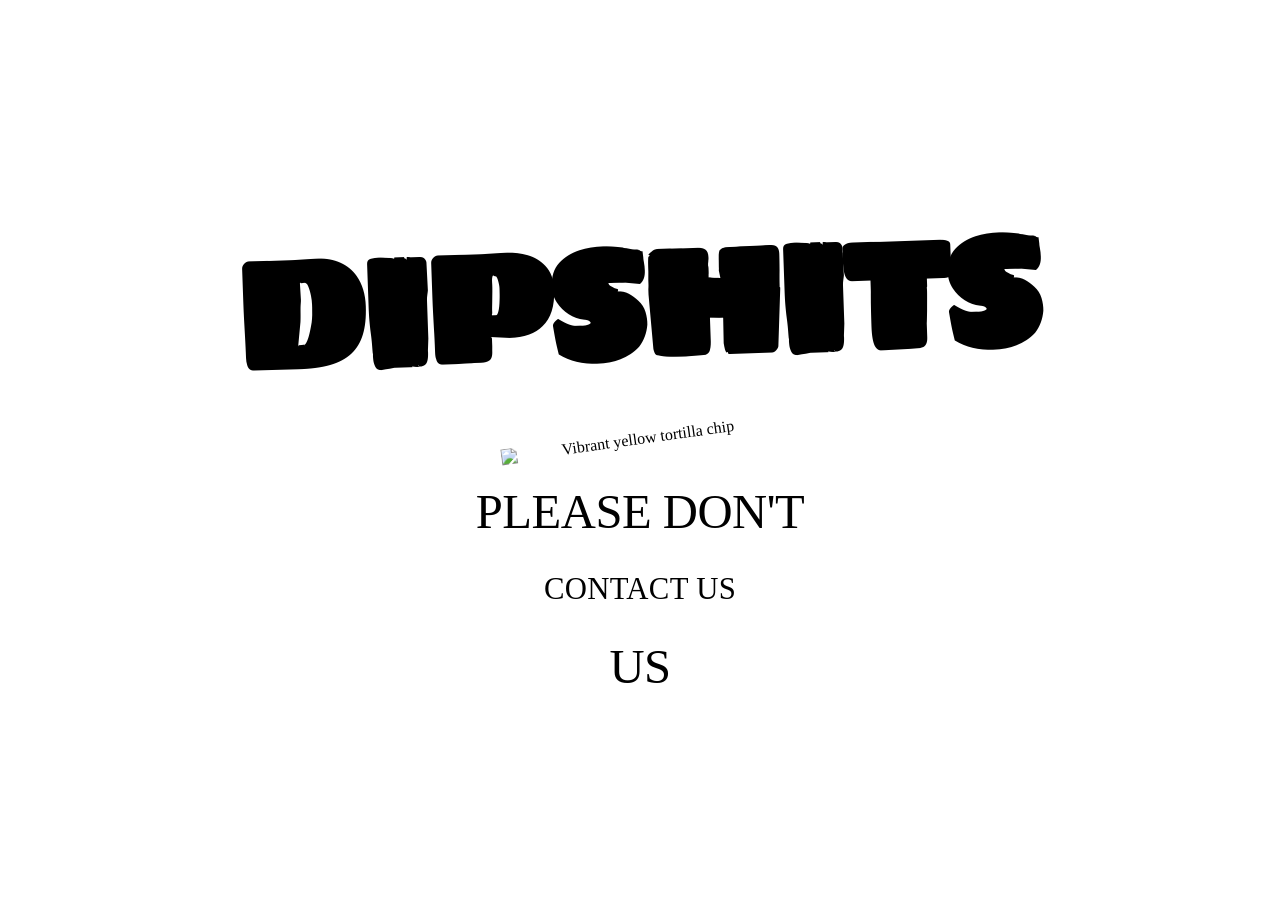
==== index.html @ 11ea6ac9 "Add placeholder website index.html Co-Authored-By: Claude Sonnet 4.6 <noreply@anthropic.com>" ====
<!doctype html>
<html lang="en">
<head>
<meta charset="utf-8">
<title>Dipshits — please don't contact us</title>
<meta name="viewport" content="width=device-width, initial-scale=1">
<link rel="stylesheet" href="colors_and_type.css">
<link rel="preconnect" href="https://fonts.googleapis.com">
<link rel="preconnect" href="https://fonts.gstatic.com" crossorigin>
<link href="https://fonts.googleapis.com/css2?family=Sigmar&display=swap" rel="stylesheet">
<style>
  * { box-sizing: border-box; }
  html, body { margin: 0; height: 100%; }
  body {
    background: var(--hot-pink);
    /* subtle halftone dot pattern in yellow on top of pink for vibrance */
    background-image: radial-gradient(var(--electric-yellow) 12%, transparent 14%);
    background-size: 36px 36px;
    color: var(--ink);
    font-family: var(--font-body);
    overflow: hidden;
  }

  .stage {
    min-height: 100vh;
    display: grid;
    grid-template-rows: 1fr auto auto auto 1fr auto;
    align-items: center;
    justify-items: center;
    padding: 48px 24px 0;
    text-align: center;
    position: relative;
  }

  /* DIPSHITS wordmark */
  .wm {
    font-family: 'Sigmar', 'Bagel Fat One', system-ui, sans-serif;
    font-size: clamp(64px, 12vw, 180px);
    line-height: 0.95;
    letter-spacing: 0.005em;
    margin: 0;
    color: var(--electric-yellow);
    text-shadow:
      6px 6px 0 var(--ink),
      12px 12px 0 var(--royal-blue);
    transform: rotate(-2deg);
  }

  /* chip illustration — yellow with chunky outline + offset shadow */
  .chip {
    margin: 6vh 0 4vh;
    width: clamp(180px, 22vw, 280px);
    height: auto;
    filter: drop-shadow(6px 6px 0 var(--ink));
    transform: rotate(-8deg);
    animation: bob 4s ease-in-out infinite;
  }
  @keyframes bob {
    0%, 100% { transform: rotate(-8deg) translateY(0); }
    50%      { transform: rotate(-6deg) translateY(-10px); }
  }

  /* copy block */
  .line {
    font-family: var(--font-display);
    font-size: clamp(28px, 3.8vw, 56px);
    text-transform: uppercase;
    letter-spacing: -0.01em;
    color: var(--tortilla);
    text-shadow: 3px 3px 0 var(--ink);
    margin: 0;
  }

  .btn {
    margin: 18px 0;
    font-family: var(--font-display);
    font-size: clamp(20px, 2.4vw, 36px);
    text-transform: uppercase;
    letter-spacing: 0.01em;
    color: var(--ink);
    background: var(--electric-yellow);
    border: 4px solid var(--ink);
    border-radius: 999px;
    padding: 14px 32px;
    cursor: pointer;
    box-shadow: 6px 6px 0 var(--ink);
    transition: transform 160ms cubic-bezier(0.34, 1.56, 0.64, 1), box-shadow 160ms;
    text-decoration: none;
    display: inline-block;
  }
  .btn:hover {
    transform: translate(-2px, -2px) rotate(-2deg);
    box-shadow: 9px 9px 0 var(--ink);
  }
  .btn:active {
    transform: translate(4px, 4px);
    box-shadow: 0 0 0 var(--ink);
  }

  /* serape stripe footer */
  .serape {
    width: 100%;
    height: 22px;
    background: repeating-linear-gradient(90deg,
      var(--mango) 0 40px,
      var(--electric-yellow) 40px 80px,
      var(--lime) 80px 120px,
      var(--royal-blue) 120px 160px,
      var(--hot-pink) 160px 200px,
      var(--grape) 200px 240px);
    border-top: 4px solid var(--ink);
    grid-row: 6;
    align-self: end;
    justify-self: stretch;
  }

  /* tiny floating stickers for vibrance */
  .sticker {
    position: absolute;
    width: 110px; height: 110px; border-radius: 999px;
    border: 4px solid var(--ink); box-shadow: 5px 5px 0 var(--ink);
    display: flex; align-items: center; justify-content: center; text-align: center;
    font-family: var(--font-display); text-transform: uppercase;
    font-size: 18px; line-height: 0.95;
  }
  .sticker.tl { top: 36px; left: 36px; background: var(--lime); color: var(--ink); transform: rotate(-12deg); }
  .sticker.tr { top: 36px; right: 36px; background: var(--royal-blue); color: var(--electric-yellow); transform: rotate(10deg); }
</style>
</head>
<body data-screen-label="Placeholder — landing">
  <div class="stage">
    <div></div>

    <h1 class="wm">DIPSHITS</h1>

    <img class="chip" src="assets/chip-illustration.svg" alt="Vibrant yellow tortilla chip"/>

    <div>
      <p class="line">Please don't</p>
      <a class="btn" href="mailto:hi@dipshits.party">Contact us</a>
      <p class="line">us</p>
    </div>

    <div></div>

    <div class="serape"></div>
  </div>
</body>
</html>
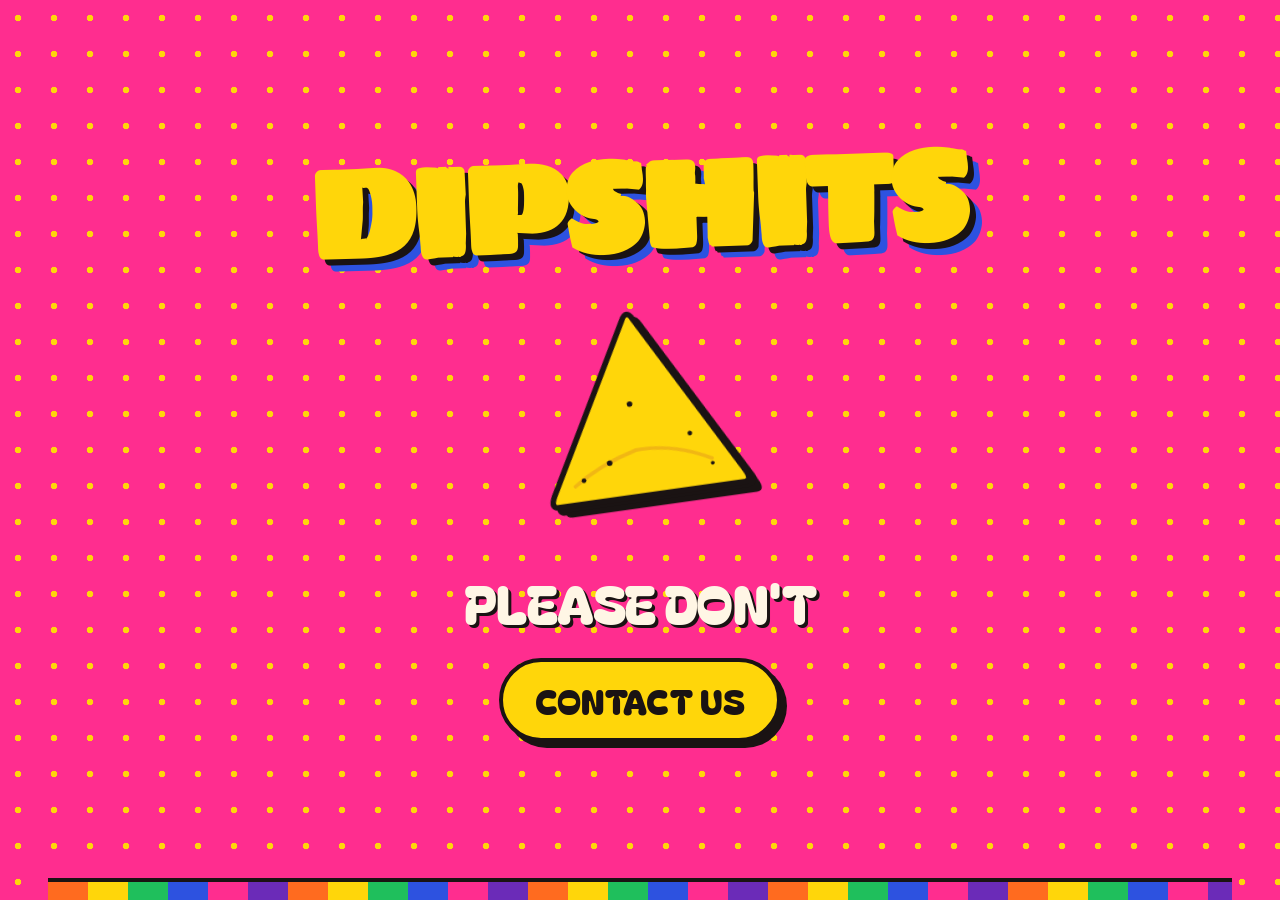
==== commit 97bac013: "Add contact form overlay, design system, and responsive layout - Full-screen contact form overlay wi" ====
--- a/index.html
+++ b/index.html
@@ -4,30 +4,28 @@
 <meta charset="utf-8">
 <title>Dipshits — please don't contact us</title>
 <meta name="viewport" content="width=device-width, initial-scale=1">
-<link rel="stylesheet" href="colors_and_type.css">
+<link rel="stylesheet" href="dipshits-design-system/tokens.css">
 <link rel="preconnect" href="https://fonts.googleapis.com">
 <link rel="preconnect" href="https://fonts.gstatic.com" crossorigin>
 <link href="https://fonts.googleapis.com/css2?family=Sigmar&display=swap" rel="stylesheet">
 <style>
   * { box-sizing: border-box; }
-  html, body { margin: 0; height: 100%; }
+  html, body { margin: 0; }
   body {
     background: var(--hot-pink);
-    /* subtle halftone dot pattern in yellow on top of pink for vibrance */
     background-image: radial-gradient(var(--electric-yellow) 12%, transparent 14%);
     background-size: 36px 36px;
     color: var(--ink);
     font-family: var(--font-body);
-    overflow: hidden;
   }
 
   .stage {
-    min-height: 100vh;
+    min-height: 100svh;
     display: grid;
-    grid-template-rows: 1fr auto auto auto 1fr auto;
+    grid-template-rows: 1fr auto auto auto minmax(32px, 1fr) auto;
     align-items: center;
     justify-items: center;
-    padding: 48px 24px 0;
+    padding: clamp(16px, 3vh, 40px) clamp(16px, 5vw, 48px) 0;
     text-align: center;
     position: relative;
   }
@@ -35,21 +33,22 @@
   /* DIPSHITS wordmark */
   .wm {
     font-family: 'Sigmar', 'Bagel Fat One', system-ui, sans-serif;
-    font-size: clamp(64px, 12vw, 180px);
+    font-size: clamp(52px, min(12vw, 14vh), 160px);
     line-height: 0.95;
     letter-spacing: 0.005em;
     margin: 0;
     color: var(--electric-yellow);
     text-shadow:
-      6px 6px 0 var(--ink),
-      12px 12px 0 var(--royal-blue);
+      4px 4px 0 var(--ink),
+      8px 8px 0 var(--royal-blue);
     transform: rotate(-2deg);
   }
 
-  /* chip illustration — yellow with chunky outline + offset shadow */
+  /* chip illustration */
   .chip {
-    margin: 6vh 0 4vh;
-    width: clamp(180px, 22vw, 280px);
+    margin: clamp(8px, 2vh, 20px) 0 clamp(10px, 2.5vh, 24px);
+    width: clamp(120px, 28vw, 260px);
+    max-height: clamp(140px, 30vh, 260px);
     height: auto;
     filter: drop-shadow(6px 6px 0 var(--ink));
     transform: rotate(-8deg);
@@ -63,7 +62,7 @@
   /* copy block */
   .line {
     font-family: var(--font-display);
-    font-size: clamp(28px, 3.8vw, 56px);
+    font-size: clamp(22px, min(5vw, 7vh), 52px);
     text-transform: uppercase;
     letter-spacing: -0.01em;
     color: var(--tortilla);
@@ -72,16 +71,16 @@
   }
 
   .btn {
-    margin: 18px 0;
+    margin: clamp(10px, 2vh, 18px) 0;
     font-family: var(--font-display);
-    font-size: clamp(20px, 2.4vw, 36px);
+    font-size: clamp(18px, min(3vw, 4.5vh), 34px);
     text-transform: uppercase;
     letter-spacing: 0.01em;
     color: var(--ink);
     background: var(--electric-yellow);
     border: 4px solid var(--ink);
     border-radius: 999px;
-    padding: 14px 32px;
+    padding: clamp(10px, 1.5vh, 14px) clamp(20px, 3vw, 32px);
     cursor: pointer;
     box-shadow: 6px 6px 0 var(--ink);
     transition: transform 160ms cubic-bezier(0.34, 1.56, 0.64, 1), box-shadow 160ms;
@@ -114,17 +113,207 @@
     justify-self: stretch;
   }
 
-  /* tiny floating stickers for vibrance */
+  /* stickers — hidden on small screens to avoid overlap */
   .sticker {
+    display: none;
     position: absolute;
-    width: 110px; height: 110px; border-radius: 999px;
-    border: 4px solid var(--ink); box-shadow: 5px 5px 0 var(--ink);
-    display: flex; align-items: center; justify-content: center; text-align: center;
-    font-family: var(--font-display); text-transform: uppercase;
-    font-size: 18px; line-height: 0.95;
-  }
-  .sticker.tl { top: 36px; left: 36px; background: var(--lime); color: var(--ink); transform: rotate(-12deg); }
-  .sticker.tr { top: 36px; right: 36px; background: var(--royal-blue); color: var(--electric-yellow); transform: rotate(10deg); }
+    border-radius: 999px;
+    border: 4px solid var(--ink);
+    box-shadow: 5px 5px 0 var(--ink);
+    align-items: center;
+    justify-content: center;
+    text-align: center;
+    font-family: var(--font-display);
+    text-transform: uppercase;
+    line-height: 0.95;
+  }
+  .sticker.tl { background: var(--lime); color: var(--ink); transform: rotate(-12deg); }
+  .sticker.tr { background: var(--royal-blue); color: var(--electric-yellow); transform: rotate(10deg); }
+
+  /* --- Breakpoints --- */
+
+  /* Tablet: 640px+ */
+  @media (min-width: 640px) {
+    .wm {
+      text-shadow:
+        6px 6px 0 var(--ink),
+        12px 12px 0 var(--royal-blue);
+    }
+    .sticker {
+      display: flex;
+      width: 88px; height: 88px;
+      font-size: 14px;
+    }
+    .sticker.tl { top: 24px; left: 24px; }
+    .sticker.tr { top: 24px; right: 24px; }
+  }
+
+  /* Desktop: 1024px+ */
+  @media (min-width: 1024px) {
+    .sticker {
+      width: 110px; height: 110px;
+      font-size: 18px;
+    }
+    .sticker.tl { top: 36px; left: 36px; }
+    .sticker.tr { top: 36px; right: 36px; }
+  }
+
+  /* Large desktop: 1440px+ */
+  @media (min-width: 1440px) {
+    .sticker {
+      width: 130px; height: 130px;
+      font-size: 20px;
+    }
+    .sticker.tl { top: 48px; left: 48px; }
+    .sticker.tr { top: 48px; right: 48px; }
+  }
+
+  @media (prefers-reduced-motion: reduce) {
+    .chip { animation: none; }
+  }
+
+  /* ---- Contact overlay ---- */
+  .contact-overlay {
+    position: fixed;
+    inset: 0;
+    z-index: 100;
+    background: var(--tortilla);
+    background-image: radial-gradient(var(--hot-pink) 10%, transparent 12%);
+    background-size: 28px 28px;
+    display: flex;
+    flex-direction: column;
+    opacity: 0;
+    pointer-events: none;
+    transform: translateY(16px);
+    transition: opacity 260ms var(--ease-out, cubic-bezier(0.16,1,0.3,1)),
+                transform 260ms var(--ease-out, cubic-bezier(0.16,1,0.3,1));
+  }
+  .contact-overlay.is-open {
+    opacity: 1;
+    pointer-events: auto;
+    transform: translateY(0);
+  }
+
+  .contact-inner {
+    flex: 1;
+    display: flex;
+    align-items: center;
+    justify-content: center;
+    padding: clamp(64px, 8vw, 96px) clamp(24px, 6vw, 80px) clamp(24px, 4vh, 48px);
+    overflow-y: auto;
+    position: relative;
+  }
+
+  .overlay-close {
+    position: absolute;
+    top: 20px;
+    right: 20px;
+    width: 52px;
+    height: 52px;
+    border-radius: 999px;
+    border: 3px solid var(--ink);
+    background: var(--electric-yellow);
+    color: var(--ink);
+    font-size: 20px;
+    cursor: pointer;
+    box-shadow: 3px 3px 0 var(--ink);
+    display: flex;
+    align-items: center;
+    justify-content: center;
+    transition: transform 140ms cubic-bezier(0.34,1.56,0.64,1), box-shadow 140ms;
+  }
+  .overlay-close:hover {
+    transform: translate(-1px,-1px) rotate(-10deg);
+    box-shadow: 5px 5px 0 var(--ink);
+  }
+  .overlay-close:active {
+    transform: translate(2px,2px);
+    box-shadow: 0 0 0 var(--ink);
+  }
+
+  .contact-content {
+    width: 100%;
+    max-width: 500px;
+  }
+
+  .form-eyebrow {
+    font-family: 'Caveat Brush', cursive;
+    font-size: clamp(22px, 4vw, 38px);
+    color: var(--hot-pink);
+    transform: rotate(-3deg);
+    transform-origin: left;
+    display: inline-block;
+    margin: 0 0 2px;
+    line-height: 1;
+  }
+  .form-title {
+    font-family: 'Sigmar', 'Bagel Fat One', system-ui, sans-serif;
+    font-size: clamp(44px, min(10vw, 12vh), 96px);
+    line-height: 0.95;
+    color: var(--ink);
+    text-shadow: 4px 4px 0 var(--royal-blue);
+    transform: rotate(-1deg);
+    margin: 0 0 clamp(20px, 4vh, 36px);
+  }
+
+  .contact-form {
+    display: flex;
+    flex-direction: column;
+    gap: clamp(12px, 2vh, 20px);
+  }
+  .field { display: flex; flex-direction: column; gap: 6px; }
+  .field-label {
+    font-family: 'Space Grotesk', system-ui, sans-serif;
+    font-weight: 700;
+    font-size: 13px;
+    letter-spacing: 0.1em;
+    text-transform: uppercase;
+    color: var(--ink);
+  }
+  .field-input {
+    font-family: 'DM Sans', system-ui, sans-serif;
+    font-size: 16px;
+    color: var(--ink);
+    background: #fff;
+    border: 3px solid var(--ink);
+    border-radius: 12px;
+    padding: 12px 16px;
+    width: 100%;
+    outline: none;
+    box-shadow: 3px 3px 0 var(--ink);
+    transition: border-color 140ms, box-shadow 140ms;
+    -webkit-appearance: none;
+    appearance: none;
+  }
+  .field-input::placeholder { color: var(--ink-soft, #3B2A2A); opacity: 0.5; }
+  .field-input:focus {
+    border-color: var(--royal-blue);
+    box-shadow: 3px 3px 0 var(--royal-blue);
+  }
+  .field-textarea {
+    resize: vertical;
+    min-height: clamp(90px, 16vh, 140px);
+  }
+  .form-submit { margin-top: clamp(4px, 1vh, 8px); }
+
+  .form-success {
+    text-align: center;
+    padding: clamp(24px, 6vh, 56px) 0;
+  }
+  .success-title {
+    font-family: 'Sigmar', 'Bagel Fat One', system-ui, sans-serif;
+    font-size: clamp(56px, min(14vw, 16vh), 120px);
+    color: var(--lime);
+    text-shadow: 4px 4px 0 var(--ink);
+    margin: 0 0 8px;
+    line-height: 1;
+  }
+  .success-body {
+    font-family: 'DM Sans', system-ui, sans-serif;
+    font-size: clamp(16px, 2.5vw, 20px);
+    color: var(--ink);
+    margin: 0 0 clamp(20px, 4vh, 32px);
+  }
 </style>
 </head>
 <body data-screen-label="Placeholder — landing">
@@ -133,17 +322,107 @@
 
     <h1 class="wm">DIPSHITS</h1>
 
-    <img class="chip" src="assets/chip-illustration.svg" alt="Vibrant yellow tortilla chip"/>
+    <img class="chip" src="dipshits-design-system/assets/smiley-shades.svg" alt="Vibrant yellow tortilla chip"/>
 
     <div>
       <p class="line">Please don't</p>
-      <a class="btn" href="mailto:hi@dipshits.party">Contact us</a>
-      <p class="line">us</p>
+      <button class="btn" id="openContact">Contact us</button>
     </div>
 
     <div></div>
 
     <div class="serape"></div>
   </div>
+  <div class="contact-overlay" id="contactOverlay" role="dialog" aria-modal="true" aria-hidden="true" aria-label="Contact form">
+    <div class="contact-inner">
+      <button class="overlay-close" id="overlayClose" aria-label="Close">✕</button>
+
+      <div class="contact-content">
+        <p class="form-eyebrow">say hi to</p>
+        <h2 class="form-title">DIPSHITS</h2>
+
+        <form class="contact-form" id="contactForm" action="https://formspree.io/f/maqkyvwr" method="POST">
+          <div class="field">
+            <label class="field-label" for="cf-name">Name</label>
+            <input class="field-input" type="text" id="cf-name" name="name" required placeholder="Your name">
+          </div>
+          <div class="field">
+            <label class="field-label" for="cf-email">Your email</label>
+            <input class="field-input" type="email" id="cf-email" name="email" required placeholder="you@example.com">
+          </div>
+          <div class="field">
+            <label class="field-label" for="cf-request">Your request</label>
+            <textarea class="field-input field-textarea" id="cf-request" name="request" required placeholder="What's on your mind?"></textarea>
+          </div>
+          <button type="submit" class="btn form-submit">Send it →</button>
+        </form>
+
+        <div class="form-success" id="formSuccess" hidden>
+          <p class="success-title">GOT IT.</p>
+          <p class="success-body">We'll be in touch — or we won't. Either way, respect.</p>
+          <button class="btn" id="closeSuccess">Back to business</button>
+        </div>
+      </div>
+    </div>
+    <div class="serape"></div>
+  </div>
+
+  <script>
+    const overlay    = document.getElementById('contactOverlay');
+    const openBtn    = document.getElementById('openContact');
+    const closeBtn   = document.getElementById('overlayClose');
+    const form       = document.getElementById('contactForm');
+    const successMsg = document.getElementById('formSuccess');
+    const closeSuccess = document.getElementById('closeSuccess');
+
+    function openOverlay() {
+      overlay.classList.add('is-open');
+      overlay.setAttribute('aria-hidden', 'false');
+      overlay.querySelector('input').focus();
+    }
+
+    function closeOverlay() {
+      overlay.classList.remove('is-open');
+      overlay.setAttribute('aria-hidden', 'true');
+      openBtn.focus();
+    }
+
+    openBtn.addEventListener('click', openOverlay);
+    closeBtn.addEventListener('click', closeOverlay);
+    closeSuccess.addEventListener('click', () => {
+      form.reset();
+      form.hidden = false;
+      successMsg.hidden = true;
+      closeOverlay();
+    });
+
+    document.addEventListener('keydown', e => {
+      if (e.key === 'Escape' && overlay.classList.contains('is-open')) closeOverlay();
+    });
+
+    form.addEventListener('submit', async e => {
+      e.preventDefault();
+      const submitBtn = form.querySelector('[type="submit"]');
+      submitBtn.textContent = 'Sending…';
+      submitBtn.disabled = true;
+      try {
+        const res = await fetch(form.action, {
+          method: 'POST',
+          body: new FormData(form),
+          headers: { Accept: 'application/json' }
+        });
+        if (res.ok) {
+          form.hidden = true;
+          successMsg.hidden = false;
+        } else {
+          submitBtn.textContent = 'Try again →';
+          submitBtn.disabled = false;
+        }
+      } catch {
+        submitBtn.textContent = 'Try again →';
+        submitBtn.disabled = false;
+      }
+    });
+  </script>
 </body>
 </html>
--- a/dipshits-design-system/tokens.css
+++ b/dipshits-design-system/tokens.css
@@ -0,0 +1,385 @@
+/* ============================================================
+   DIPSHITS — Design Tokens + Utility Classes
+   Drop into any project: <link rel="stylesheet" href="tokens.css"/>
+   ============================================================ */
+
+/* Google Fonts */
+@import url('https://fonts.googleapis.com/css2?family=Bagel+Fat+One&family=Caveat+Brush&family=Space+Grotesk:wght@400;500;600;700&family=DM+Sans:wght@400;500;600;700&display=swap');
+
+:root {
+  /* ----- COLOR — saturated party palette ----- */
+  --hot-pink:        #FF2D8F;
+  --electric-yellow: #FFD60A;
+  --lime:            #1FBF5C;
+  --royal-blue:      #2D52E0;
+  --salsa-red:       #E8222B;
+  --grape:           #6B2BB8;
+  --mango:           #FF6B1F;
+  --mint:            #14C4B9;
+
+  /* Neutrals — warm, edible */
+  --tortilla:        #FFF6E5; /* default page bg */
+  --tortilla-deep:   #F5E6C8;
+  --queso:           #FFE9A8;
+  --ink:             #1A1313; /* warm near-black */
+  --ink-soft:        #3B2A2A;
+  --paper:           #FFFFFF; /* rare, contrast moments only */
+  --smoke:           #2A2020;
+
+  /* Semantic mapping */
+  --bg:              var(--tortilla);
+  --bg-alt:          var(--tortilla-deep);
+  --bg-loud:         var(--hot-pink);
+  --fg:              var(--ink);
+  --fg-soft:         var(--ink-soft);
+  --fg-on-loud:      var(--tortilla);
+  --border:          var(--ink);
+  --border-soft:     rgba(26, 19, 19, 0.15);
+
+  --success:         var(--lime);
+  --warning:         var(--mango);
+  --danger:          var(--salsa-red);
+  --info:            var(--royal-blue);
+
+  /* ----- TYPE ----- */
+  --font-display:  'Bagel Fat One', 'Bowlby One', system-ui, sans-serif;
+  --font-script:   'Caveat Brush', 'Caveat', cursive;
+  --font-subhead:  'Space Grotesk', 'Inter', system-ui, sans-serif;
+  --font-body:     'DM Sans', system-ui, sans-serif;
+  --font-mono:     ui-monospace, 'JetBrains Mono', 'SF Mono', monospace;
+
+  --fs-mega:    clamp(72px, 12vw, 180px);
+  --fs-display: clamp(48px, 7vw, 112px);
+  --fs-h1:      clamp(40px, 5vw, 72px);
+  --fs-h2:      clamp(28px, 3.4vw, 48px);
+  --fs-h3:      clamp(22px, 2.4vw, 32px);
+  --fs-h4:      20px;
+  --fs-lg:      18px;
+  --fs-body:    16px;
+  --fs-sm:      14px;
+  --fs-xs:      12px;
+  --fs-script:  clamp(32px, 4vw, 56px);
+
+  --lh-tight:   0.95;
+  --lh-snug:    1.1;
+  --lh-normal:  1.45;
+  --lh-loose:   1.65;
+
+  --ls-tight:   -0.02em;
+  --ls-normal:  0;
+  --ls-wide:    0.04em;
+  --ls-mega:    0.08em;
+
+  --fw-regular: 400;
+  --fw-medium:  500;
+  --fw-bold:    700;
+
+  /* ----- SPACING — 4px base ----- */
+  --s-0:  0;
+  --s-1:  4px;
+  --s-2:  8px;
+  --s-3:  12px;
+  --s-4:  16px;
+  --s-5:  24px;
+  --s-6:  32px;
+  --s-7:  48px;
+  --s-8:  64px;
+  --s-9:  96px;
+  --s-10: 128px;
+
+  /* ----- RADII — bold by default ----- */
+  --r-xs:   6px;
+  --r-sm:   10px;
+  --r-md:   12px;  /* default */
+  --r-lg:   20px;  /* cards */
+  --r-xl:   32px;  /* big cards / heroes */
+  --r-full: 999px; /* pills, stickers */
+
+  /* ----- SHADOWS — chunky hard offset ----- */
+  --shadow-chunk-sm:     3px 3px 0 var(--ink);
+  --shadow-chunk:        6px 6px 0 var(--ink);
+  --shadow-chunk-lg:    10px 10px 0 var(--ink);
+  --shadow-chunk-pink:   6px 6px 0 var(--hot-pink);
+  --shadow-chunk-blue:   6px 6px 0 var(--royal-blue);
+  --shadow-chunk-yellow: 6px 6px 0 var(--electric-yellow);
+  --shadow-soft:         0 12px 28px -8px rgba(26, 19, 19, 0.25); /* photography only */
+
+  /* ----- BORDERS ----- */
+  --bw-1: 1px;
+  --bw-2: 2px;
+  --bw-3: 3px; /* default chunky */
+  --bw-4: 4px;
+  --bw-6: 6px;
+
+  /* ----- MOTION ----- */
+  --dur-fast:    140ms;
+  --dur:         220ms;
+  --dur-slow:    420ms;
+  --ease-bounce: cubic-bezier(0.34, 1.56, 0.64, 1);
+  --ease-snappy: cubic-bezier(0.2, 0.9, 0.3, 1.2);
+  --ease-out:    cubic-bezier(0.16, 1, 0.3, 1);
+
+  /* ----- LAYOUT ----- */
+  --maxw:   1240px;
+  --gutter: 32px;
+}
+
+/* ============================================================
+   BASE
+   ============================================================ */
+html, body {
+  background: var(--bg);
+  color: var(--fg);
+  font-family: var(--font-body);
+  font-size: var(--fs-body);
+  line-height: var(--lh-normal);
+}
+
+a {
+  color: var(--hot-pink);
+  text-decoration: underline;
+  text-decoration-thickness: 2px;
+  text-underline-offset: 3px;
+}
+a:hover { color: var(--royal-blue); }
+
+::selection {
+  background: var(--electric-yellow);
+  color: var(--ink);
+}
+
+/* ============================================================
+   TYPE — apply as classes
+   ============================================================ */
+.ds-mega {
+  font-family: var(--font-display);
+  font-size: var(--fs-mega);
+  line-height: var(--lh-tight);
+  letter-spacing: var(--ls-tight);
+  text-transform: uppercase;
+  color: var(--fg);
+  margin: 0;
+}
+.ds-display {
+  font-family: var(--font-display);
+  font-size: var(--fs-display);
+  line-height: var(--lh-tight);
+  letter-spacing: var(--ls-tight);
+  text-transform: uppercase;
+  color: var(--fg);
+  margin: 0;
+}
+.ds-h1 {
+  font-family: var(--font-display);
+  font-size: var(--fs-h1);
+  line-height: var(--lh-snug);
+  letter-spacing: var(--ls-tight);
+  text-transform: uppercase;
+  margin: 0;
+}
+.ds-h2 {
+  font-family: var(--font-display);
+  font-size: var(--fs-h2);
+  line-height: var(--lh-snug);
+  text-transform: uppercase;
+  margin: 0;
+}
+.ds-h3 {
+  font-family: var(--font-subhead);
+  font-size: var(--fs-h3);
+  font-weight: 700;
+  line-height: var(--lh-snug);
+  letter-spacing: var(--ls-tight);
+  margin: 0;
+}
+.ds-h4 {
+  font-family: var(--font-subhead);
+  font-size: var(--fs-h4);
+  font-weight: 700;
+  line-height: var(--lh-snug);
+  margin: 0;
+}
+.ds-script {
+  font-family: var(--font-script);
+  font-size: var(--fs-script);
+  line-height: var(--lh-snug);
+  color: var(--hot-pink);
+  font-weight: 400;
+  letter-spacing: 0.01em;
+  display: inline-block;
+  transform: rotate(-3deg);
+  transform-origin: left;
+}
+.ds-eyebrow {
+  font-family: var(--font-subhead);
+  font-size: var(--fs-sm);
+  font-weight: 700;
+  letter-spacing: var(--ls-mega);
+  text-transform: uppercase;
+  color: var(--fg-soft);
+}
+.ds-body {
+  font-family: var(--font-body);
+  font-size: var(--fs-body);
+  line-height: var(--lh-normal);
+  color: var(--fg);
+}
+.ds-body-lg {
+  font-family: var(--font-body);
+  font-size: var(--fs-lg);
+  line-height: var(--lh-normal);
+  color: var(--fg);
+}
+.ds-small {
+  font-family: var(--font-body);
+  font-size: var(--fs-sm);
+  line-height: var(--lh-normal);
+  color: var(--fg-soft);
+}
+.ds-caption {
+  font-family: var(--font-subhead);
+  font-size: var(--fs-xs);
+  font-weight: 600;
+  letter-spacing: var(--ls-wide);
+  text-transform: uppercase;
+  color: var(--fg-soft);
+}
+.ds-mono {
+  font-family: var(--font-mono);
+  font-size: var(--fs-sm);
+  line-height: var(--lh-normal);
+}
+
+/* ============================================================
+   COMPONENT UTILITIES — minimal drop-in classes
+   ============================================================ */
+
+/* ----- Button: pill + chunky shadow ----- */
+.ds-button {
+  font-family: var(--font-display);
+  text-transform: uppercase;
+  letter-spacing: 0.02em;
+  font-size: 18px;
+  padding: 12px 24px;
+  border: var(--bw-3) solid var(--ink);
+  border-radius: var(--r-full);
+  background: var(--hot-pink);
+  color: var(--tortilla);
+  box-shadow: 5px 5px 0 var(--ink);
+  cursor: pointer;
+  display: inline-flex;
+  align-items: center;
+  gap: 8px;
+  line-height: 1;
+  text-decoration: none;
+  white-space: nowrap;
+  transition: transform var(--dur-fast) var(--ease-bounce), box-shadow var(--dur-fast);
+}
+.ds-button:hover {
+  transform: translate(-1px, -1px) rotate(-1deg);
+  box-shadow: 7px 7px 0 var(--ink);
+}
+.ds-button:active {
+  transform: translate(3px, 3px) rotate(0);
+  box-shadow: 0 0 0 var(--ink);
+}
+.ds-button--sm { font-size: 14px; padding: 8px 16px; box-shadow: 3px 3px 0 var(--ink); }
+.ds-button--lg { font-size: 24px; padding: 16px 36px; box-shadow: 6px 6px 0 var(--ink); }
+.ds-button--primary   { background: var(--hot-pink);        color: var(--tortilla); }
+.ds-button--secondary { background: var(--royal-blue);      color: var(--tortilla); }
+.ds-button--yellow    { background: var(--electric-yellow); color: var(--ink); }
+.ds-button--ghost     { background: var(--tortilla);        color: var(--ink); }
+
+/* ----- Card: cereal-box-cutout feel ----- */
+.ds-card {
+  background: var(--tortilla);
+  border: var(--bw-3) solid var(--ink);
+  border-radius: var(--r-lg);
+  box-shadow: var(--shadow-chunk);
+  padding: var(--s-6);
+}
+.ds-card--pink   { box-shadow: var(--shadow-chunk-pink); }
+.ds-card--blue   { box-shadow: var(--shadow-chunk-blue); }
+.ds-card--yellow { box-shadow: var(--shadow-chunk-yellow); }
+
+/* ----- Pill / tag ----- */
+.ds-pill {
+  font-family: var(--font-subhead);
+  font-weight: 700;
+  font-size: 12px;
+  letter-spacing: 0.12em;
+  text-transform: uppercase;
+  padding: 5px 12px;
+  border: 2.5px solid var(--ink);
+  border-radius: var(--r-full);
+  color: var(--ink);
+  background: var(--tortilla);
+  display: inline-block;
+  line-height: 1.2;
+  white-space: nowrap;
+}
+
+/* ----- Sticker: round, tilted ----- */
+.ds-sticker {
+  --bg: var(--salsa-red);
+  --fg: var(--tortilla);
+  --size: 96px;
+  --rotate: -8deg;
+  width: var(--size);
+  height: var(--size);
+  border-radius: var(--r-full);
+  border: var(--bw-3) solid var(--ink);
+  background: var(--bg);
+  color: var(--fg);
+  display: grid;
+  place-items: center;
+  font-family: var(--font-display);
+  font-size: calc(var(--size) * 0.18);
+  text-transform: uppercase;
+  text-align: center;
+  line-height: 0.95;
+  box-shadow: 4px 4px 0 var(--ink);
+  transform: rotate(var(--rotate));
+  flex-shrink: 0;
+}
+
+/* ----- Eyebrow script tag ----- */
+.ds-eyebrow-script {
+  font-family: var(--font-script);
+  font-size: clamp(28px, 3vw, 44px);
+  color: var(--hot-pink);
+  line-height: 1;
+  transform: rotate(-3deg);
+  transform-origin: left;
+  display: inline-block;
+}
+
+/* ----- Section helpers ----- */
+.ds-container {
+  max-width: var(--maxw);
+  margin-inline: auto;
+  padding-inline: var(--gutter);
+}
+.ds-section {
+  padding-block: var(--s-9);
+}
+.ds-serape-band {
+  height: 22px;
+  border-top: var(--bw-3) solid var(--ink);
+  border-bottom: var(--bw-3) solid var(--ink);
+  background: repeating-linear-gradient(
+    90deg,
+    var(--mango) 0 40px, var(--electric-yellow) 40px 80px,
+    var(--lime) 80px 120px, var(--royal-blue) 120px 160px,
+    var(--hot-pink) 160px 200px, var(--grape) 200px 240px
+  );
+}
+
+/* ----- prefers-reduced-motion ----- */
+@media (prefers-reduced-motion: reduce) {
+  *, *::before, *::after {
+    transition-duration: 0.001ms !important;
+    animation-duration: 0.001ms !important;
+  }
+  .ds-button:hover { transform: none; }
+}
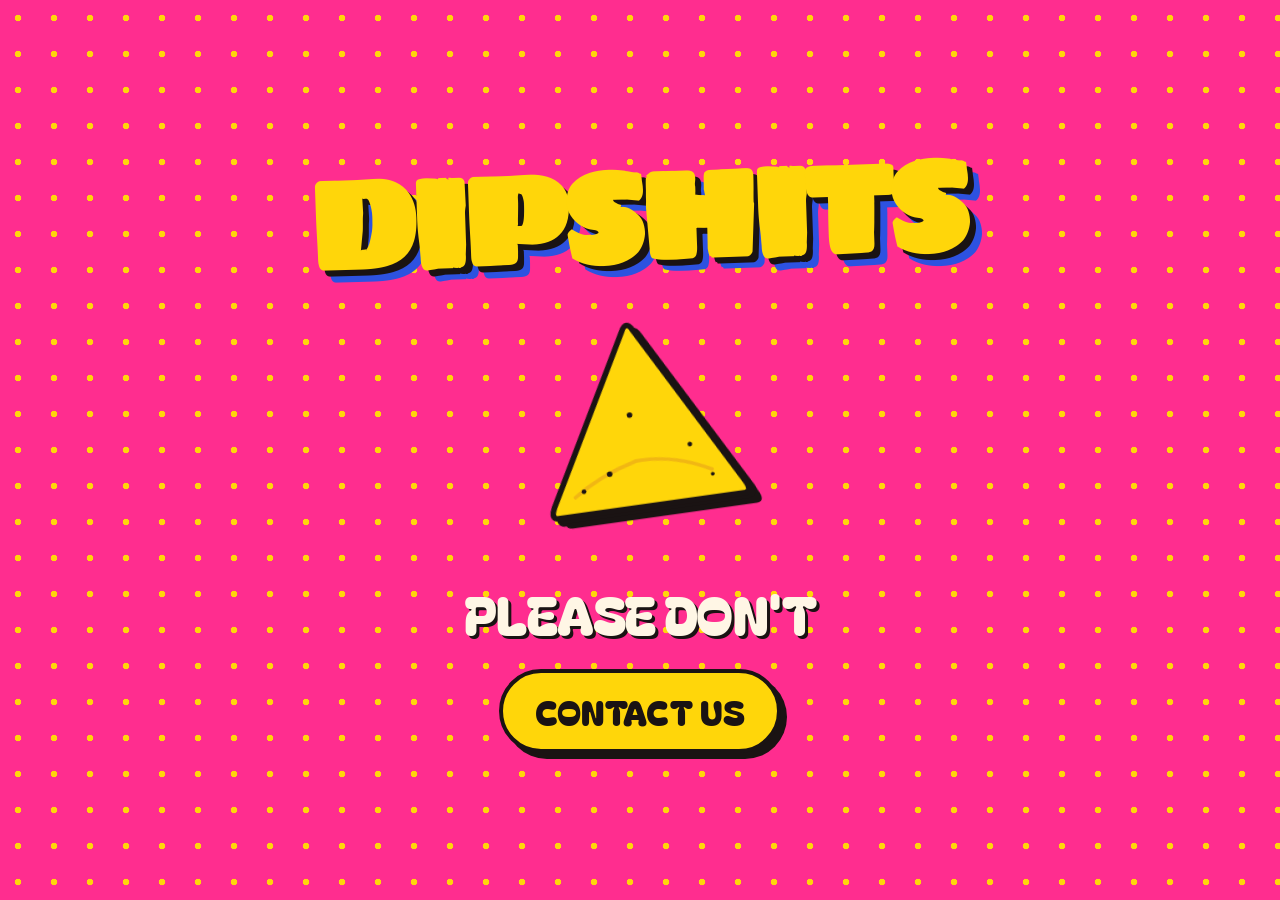
==== commit 14814038: "Remove serape stripe band from page and contact overlay Co-Authored-By: Claude Sonnet 4.6 <noreply@a" ====
--- a/index.html
+++ b/index.html
@@ -309,9 +309,11 @@
     line-height: 1;
   }
   .success-body {
-    font-family: 'DM Sans', system-ui, sans-serif;
-    font-size: clamp(16px, 2.5vw, 20px);
-    color: var(--ink);
+    font-family: 'Bagel Fat One', system-ui, sans-serif;
+    font-size: clamp(22px, min(4vw, 5vh), 42px);
+    color: var(--royal-blue);
+    text-shadow: 2px 2px 0 var(--ink);
+    line-height: 1.1;
     margin: 0 0 clamp(20px, 4vh, 32px);
   }
 </style>
@@ -331,17 +333,18 @@
 
     <div></div>
 
-    <div class="serape"></div>
   </div>
   <div class="contact-overlay" id="contactOverlay" role="dialog" aria-modal="true" aria-hidden="true" aria-label="Contact form">
     <div class="contact-inner">
       <button class="overlay-close" id="overlayClose" aria-label="Close">✕</button>
 
       <div class="contact-content">
-        <p class="form-eyebrow">say hi to</p>
-        <h2 class="form-title">DIPSHITS</h2>
-
-        <form class="contact-form" id="contactForm" action="https://formspree.io/f/maqkyvwr" method="POST">
+        <div id="formHeader">
+          <p class="form-eyebrow">say hi to</p>
+          <h2 class="form-title">DIPSHITS</h2>
+        </div>
+
+        <form class="contact-form" id="contactForm" action="https://formspree.io/f/maqkyvwr" method="POST" novalidate>
           <div class="field">
             <label class="field-label" for="cf-name">Name</label>
             <input class="field-input" type="text" id="cf-name" name="name" required placeholder="Your name">
@@ -357,14 +360,13 @@
           <button type="submit" class="btn form-submit">Send it →</button>
         </form>
 
-        <div class="form-success" id="formSuccess" hidden>
+        <div class="form-success" id="formSuccess" style="display:none">
           <p class="success-title">GOT IT.</p>
           <p class="success-body">We'll be in touch — or we won't. Either way, respect.</p>
           <button class="btn" id="closeSuccess">Back to business</button>
         </div>
       </div>
     </div>
-    <div class="serape"></div>
   </div>
 
   <script>
@@ -391,8 +393,9 @@
     closeBtn.addEventListener('click', closeOverlay);
     closeSuccess.addEventListener('click', () => {
       form.reset();
-      form.hidden = false;
-      successMsg.hidden = true;
+      form.style.display = '';
+      successMsg.style.display = 'none';
+      document.getElementById('formHeader').style.display = '';
       closeOverlay();
     });
 
@@ -400,28 +403,17 @@
       if (e.key === 'Escape' && overlay.classList.contains('is-open')) closeOverlay();
     });
 
-    form.addEventListener('submit', async e => {
+    form.addEventListener('submit', e => {
       e.preventDefault();
-      const submitBtn = form.querySelector('[type="submit"]');
-      submitBtn.textContent = 'Sending…';
-      submitBtn.disabled = true;
-      try {
-        const res = await fetch(form.action, {
-          method: 'POST',
-          body: new FormData(form),
-          headers: { Accept: 'application/json' }
-        });
-        if (res.ok) {
-          form.hidden = true;
-          successMsg.hidden = false;
-        } else {
-          submitBtn.textContent = 'Try again →';
-          submitBtn.disabled = false;
-        }
-      } catch {
-        submitBtn.textContent = 'Try again →';
-        submitBtn.disabled = false;
-      }
+      const data = new FormData(form);
+      document.getElementById('formHeader').style.display = 'none';
+      form.style.display = 'none';
+      successMsg.style.display = 'block';
+      fetch(form.action, {
+        method: 'POST',
+        body: data,
+        headers: { Accept: 'application/json' }
+      });
     });
   </script>
 </body>
